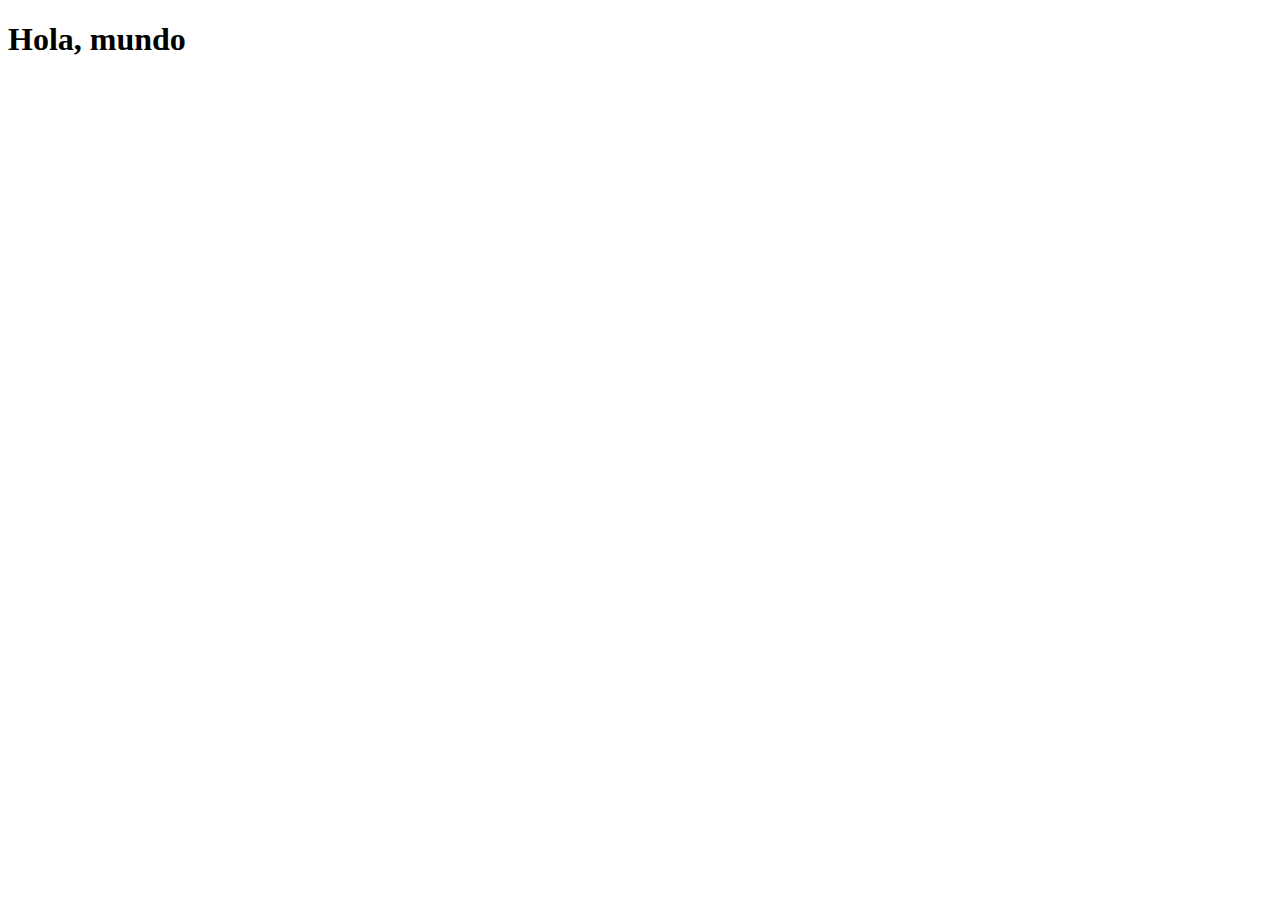
==== index.html @ 1e17613e "Rename Index.html to index.html" ====
<!DOCTYPE html>
<html lang="es">
<head>
    <meta charset="UTF-8">
    <meta name="viewport" content="width=device-width, initial-scale=1.0">
    <title>Mi Página</title>
</head>
<body>
    <h1>Hola, mundo</h1>
</body>
</html>
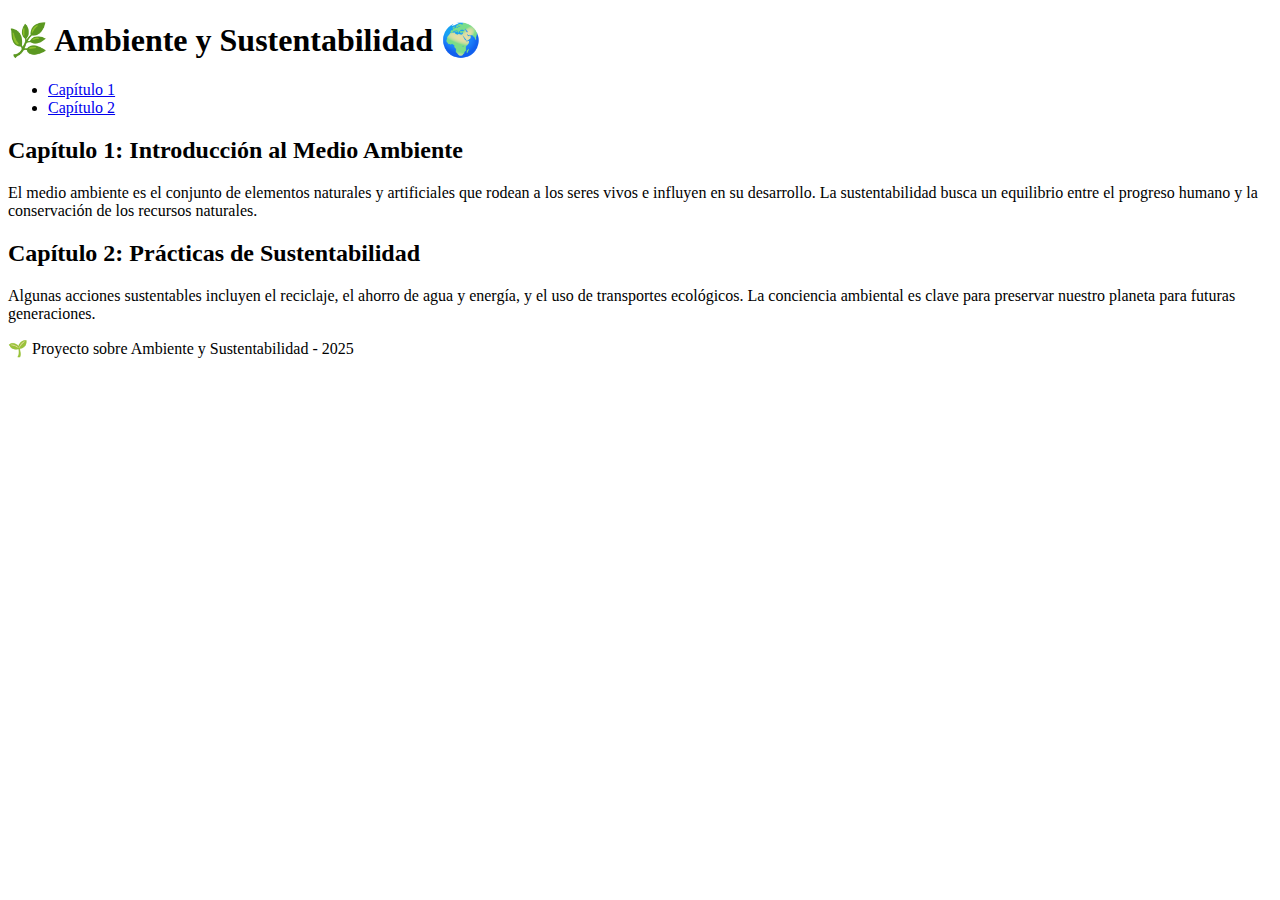
==== commit fcabc186: "Update index.html" ====
--- a/index.html
+++ b/index.html
@@ -3,9 +3,32 @@
 <head>
     <meta charset="UTF-8">
     <meta name="viewport" content="width=device-width, initial-scale=1.0">
-    <title>Mi Página</title>
+    <title>Ambiente y Sustentabilidad</title>
+    <link rel="stylesheet" href="styles.css">
 </head>
 <body>
-    <h1>Hola, mundo</h1>
+    <header>
+        <h1>🌿 Ambiente y Sustentabilidad 🌍</h1>
+        <nav>
+            <ul>
+                <li><a href="#capitulo1">Capítulo 1</a></li>
+                <li><a href="#capitulo2">Capítulo 2</a></li>
+            </ul>
+        </nav>
+    </header>
+
+    <section id="capitulo1" class="capitulo">
+        <h2>Capítulo 1: Introducción al Medio Ambiente</h2>
+        <p>El medio ambiente es el conjunto de elementos naturales y artificiales que rodean a los seres vivos e influyen en su desarrollo. La sustentabilidad busca un equilibrio entre el progreso humano y la conservación de los recursos naturales.</p>
+    </section>
+
+    <section id="capitulo2" class="capitulo">
+        <h2>Capítulo 2: Prácticas de Sustentabilidad</h2>
+        <p>Algunas acciones sustentables incluyen el reciclaje, el ahorro de agua y energía, y el uso de transportes ecológicos. La conciencia ambiental es clave para preservar nuestro planeta para futuras generaciones.</p>
+    </section>
+
+    <footer>
+        <p>🌱 Proyecto sobre Ambiente y Sustentabilidad - 2025</p>
+    </footer>
 </body>
 </html>
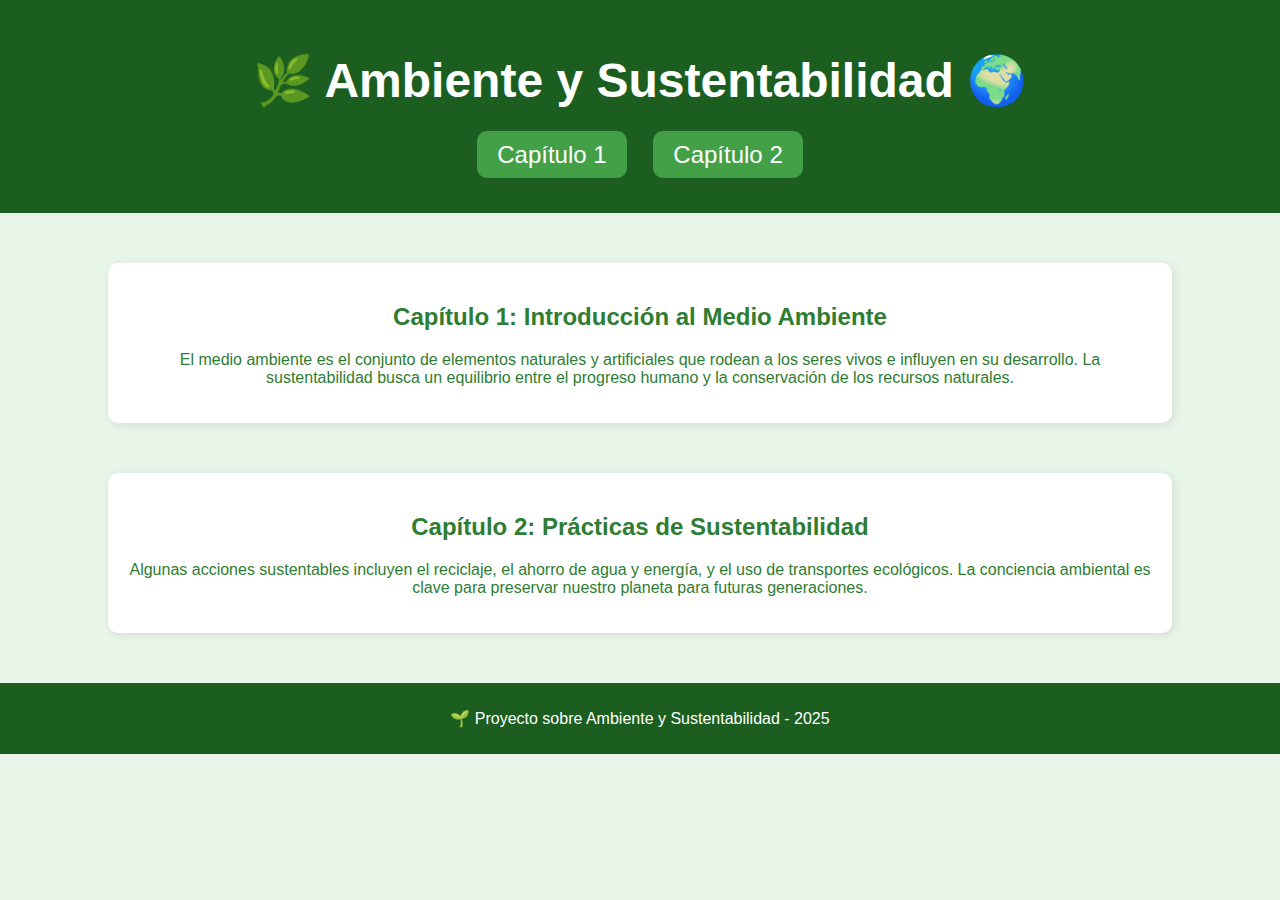
==== commit 404cd292: "Update index.html" ====
--- a/index.html
+++ b/index.html
@@ -11,8 +11,8 @@
         <h1>🌿 Ambiente y Sustentabilidad 🌍</h1>
         <nav>
             <ul>
-                <li><a href="#capitulo1">Capítulo 1</a></li>
-                <li><a href="#capitulo2">Capítulo 2</a></li>
+                <li><a href="capitulo1.html">Capítulo 1</a></li>
+                <li><a href="capitulo2.html">Capítulo 2</a></li>
             </ul>
         </nav>
     </header>
--- a/styles.css
+++ b/styles.css
@@ -0,0 +1,59 @@
+/* Estilos generales */
+body {
+    font-family: Arial, sans-serif;
+    background-color: #e8f5e9;
+    color: #2e7d32;
+    margin: 0;
+    padding: 0;
+    text-align: center;
+}
+
+/* Encabezado */
+header {
+    background-color: #1b5e20;
+    color: white;
+    padding: 20px;
+    font-size: 1.5em;
+}
+
+/* Menú de navegación */
+nav ul {
+    list-style: none;
+    padding: 0;
+}
+
+nav ul li {
+    display: inline;
+    margin: 10px;
+}
+
+nav ul li a {
+    text-decoration: none;
+    color: white;
+    background-color: #43a047;
+    padding: 10px 20px;
+    border-radius: 10px;
+    transition: background 0.3s;
+}
+
+nav ul li a:hover {
+    background-color: #2e7d32;
+}
+
+/* Secciones de los capítulos */
+.capitulo {
+    margin: 50px auto;
+    width: 80%;
+    padding: 20px;
+    background: white;
+    border-radius: 10px;
+    box-shadow: 2px 2px 10px rgba(0, 0, 0, 0.1);
+}
+
+/* Pie de página */
+footer {
+    background-color: #1b5e20;
+    color: white;
+    padding: 10px;
+    margin-top: 20px;
+}
